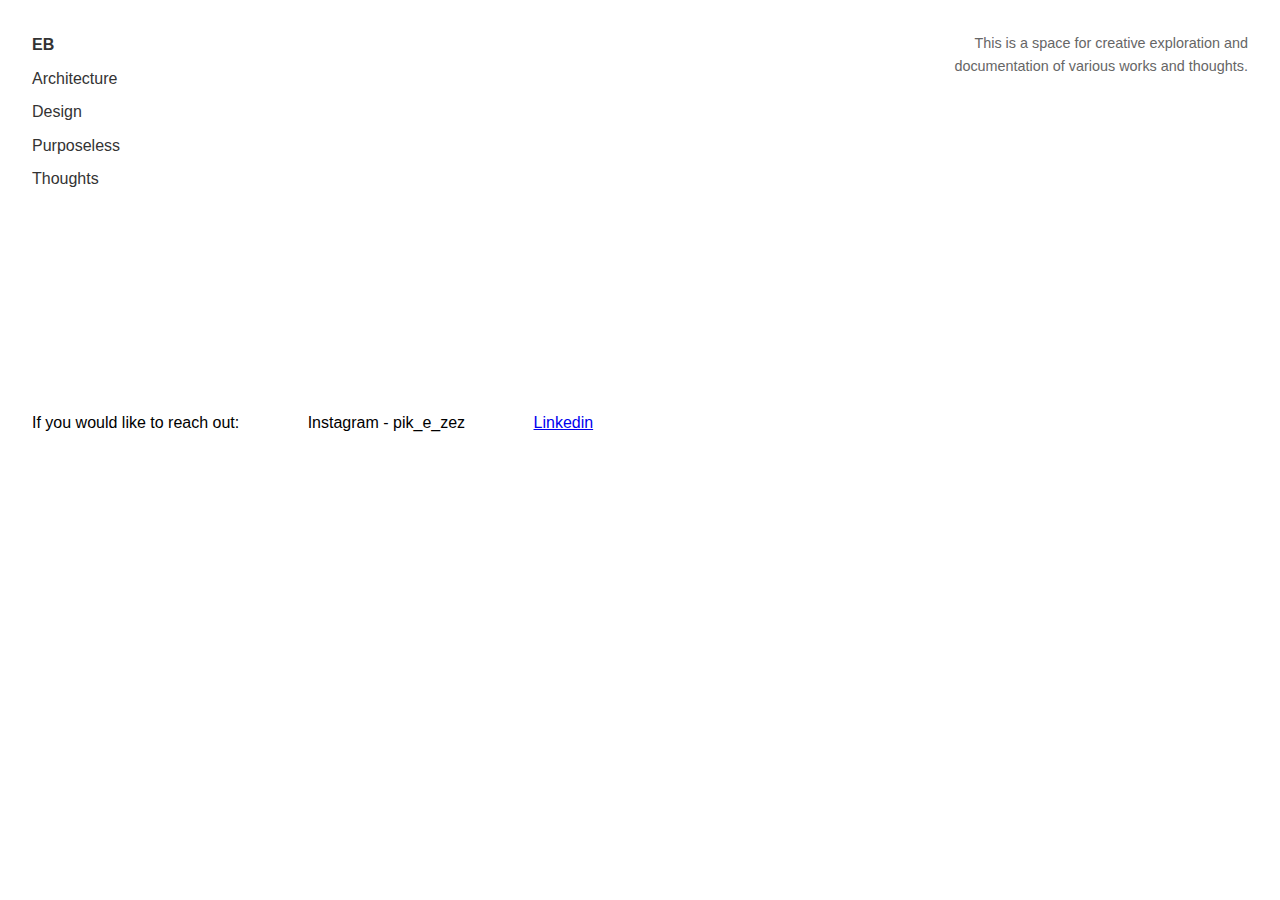
==== index.html @ ce3565cc "setup" ====
<!DOCTYPE html>
<html lang="en">
<head>
    <meta charset="UTF-8">
    <meta name="viewport" content="width=device-width, initial-scale=1.0">
    <title>Portfolio</title>
    <link rel="stylesheet" href="styles.css">
</head>
<body>
    <nav class="top-nav">
        <div class="categories">
            <span class="category-link" data-category="about">EB</span>
            <span class="category-link" data-category="architecture">Architecture</span>
            <span class="category-link" data-category="design">Design</span>
            <span class="category-link" data-category="purposeless">Purposeless</span>
            <span class="category-link" data-category="thoughts">Thoughts</span>
        </div>
        <div class="description-text">
            This is a space for creative exploration and documentation of various works and thoughts.
        </div>
    </nav>

    <main class="content-area">
        <!-- Dynamic content will be inserted here -->
    </main>

    <footer>If you would like to reach out:&emsp;&emsp;&emsp;&emsp;  Instagram - pik_e_zez</a> &emsp;&emsp;&emsp;&emsp;<a href="https://www.linkedin.com/in/erida-bendo/">Linkedin</a>  </footer>

    <script src="script.js"></script>
</body>
</html>
---- styles.css ----
* {
    margin: 0;
    padding: 0;
    box-sizing: border-box;
}

body {
    font-family: Arial, sans-serif;
    line-height: 1.6;
    background-color: #ffffff;
    padding: 2rem;
}

.top-nav {
    display: flex;
    justify-content: space-between;
    align-items: flex-start;
    margin-bottom: 4rem;
}

.categories {
    display: flex;
    flex-direction: column;
    gap: 0.5rem;
}

.category-link {
    cursor: pointer;
    font-size: 1rem;
    color: #333;
    transition: color 0.3s ease;
}

.category-link:hover {
    color: #888;
}

.category-link.active {
    font-weight: bold;
}

.description-text {
    max-width: 300px;
    text-align: right;
    color: #666;
    font-size: 0.9rem;
}

.content-area {
    display: grid;
    grid-template-columns: repeat(auto-fill, minmax(300px, 1fr));
    gap: 2rem;
    padding-top: 2rem;
    margin-bottom: 10%;
}

.item {
    position: relative;
}

.item-preview {
    margin-bottom: 1rem;
}

.item-title {
    font-size: 1rem;
    color: #333;
    margin-bottom: 0.5rem;
}

.item-preview-image {
    width: 100%;
    height: 200px;
    object-fit: cover;
    margin-bottom: 0.5rem;
}

.hover-content {
    position: fixed;
    top: 50%;
    left: 50%;
    transform: translate(-50%, -50%);
    background: rgba(255, 255, 255, 0.95);
    padding: 2rem;
    max-width: 80vw;
    max-height: 80vh;
    overflow-y: auto;
    opacity: 0;
    pointer-events: none;
    transition: opacity 0.3s ease;
    box-shadow: 0 4px 20px rgba(0, 0, 0, 0.1);
    z-index: 1000;
}

.item:hover .hover-content {
    opacity: 1;
    pointer-events: auto;
}

.additional-images {
    display: grid;
    grid-template-columns: repeat(auto-fit, minmax(200px, 1fr));
    gap: 1rem;
    margin-bottom: 1rem;
}

.additional-images img {
    width: 100%;
    height: 150px;
    object-fit: cover;
}

.hover-description {
    font-size: 0.9rem;
    color: #666;
    max-width: 600px;
    line-height: 1.6;
}

@media (max-width: 768px) {
    .top-nav {
        flex-direction: column;
        gap: 2rem;
    }

    .description-text {
        text-align: left;
    }

    .hover-content {
        max-width: 90vw;
        padding: 1rem;
    }
}
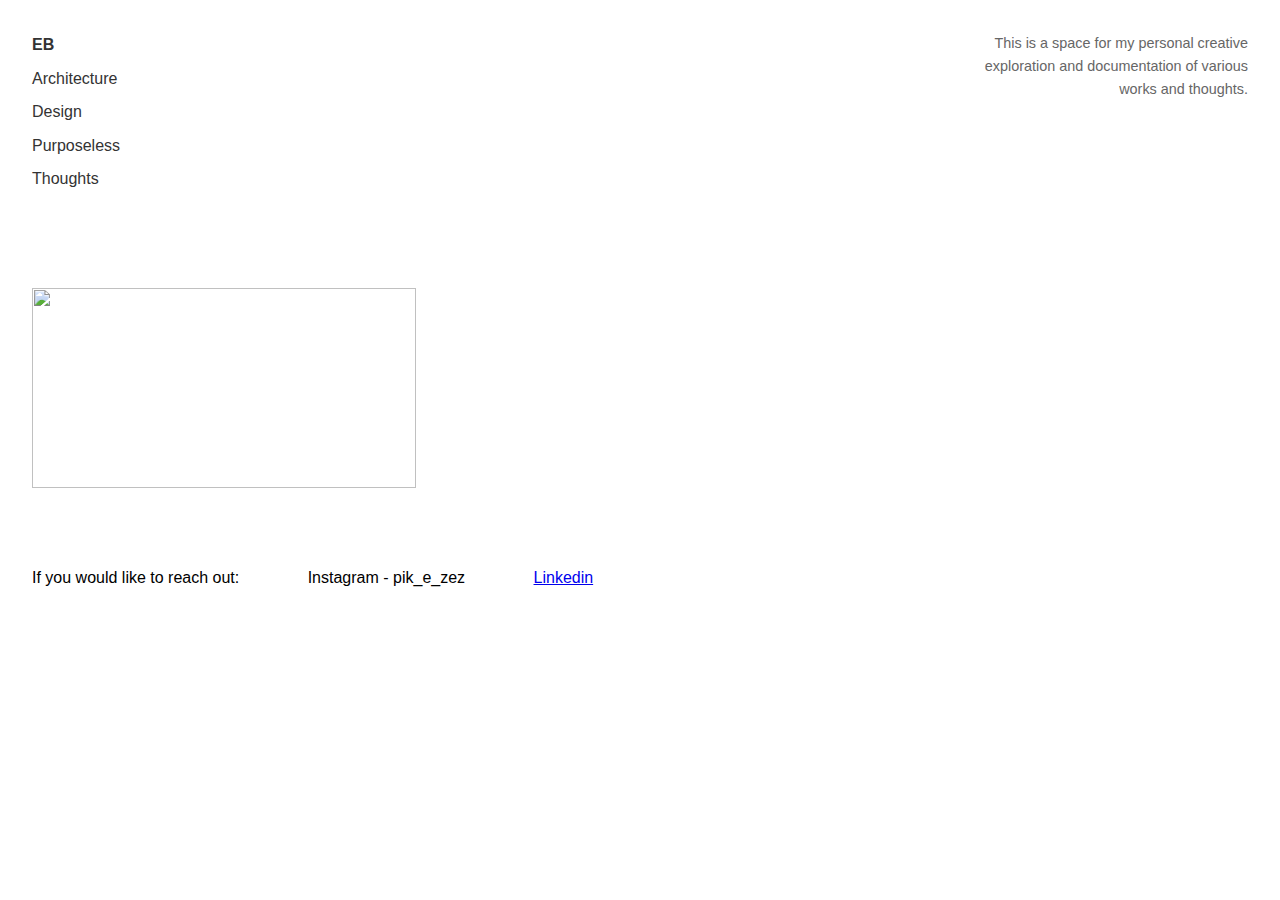
==== commit b8fee38c: "Add files via upload" ====
--- a/index.html
+++ b/index.html
@@ -1,31 +1,31 @@
-<!DOCTYPE html>
-<html lang="en">
-<head>
-    <meta charset="UTF-8">
-    <meta name="viewport" content="width=device-width, initial-scale=1.0">
-    <title>Portfolio</title>
-    <link rel="stylesheet" href="styles.css">
-</head>
-<body>
-    <nav class="top-nav">
-        <div class="categories">
-            <span class="category-link" data-category="about">EB</span>
-            <span class="category-link" data-category="architecture">Architecture</span>
-            <span class="category-link" data-category="design">Design</span>
-            <span class="category-link" data-category="purposeless">Purposeless</span>
-            <span class="category-link" data-category="thoughts">Thoughts</span>
-        </div>
-        <div class="description-text">
-            This is a space for creative exploration and documentation of various works and thoughts.
-        </div>
-    </nav>
-
-    <main class="content-area">
-        <!-- Dynamic content will be inserted here -->
-    </main>
-
-    <footer>If you would like to reach out:&emsp;&emsp;&emsp;&emsp;  Instagram - pik_e_zez</a> &emsp;&emsp;&emsp;&emsp;<a href="https://www.linkedin.com/in/erida-bendo/">Linkedin</a>  </footer>
-
-    <script src="script.js"></script>
-</body>
+<!DOCTYPE html>
+<html lang="en">
+<head>
+    <meta charset="UTF-8">
+    <meta name="viewport" content="width=device-width, initial-scale=1.0">
+    <title>Erida Bendo</title>
+    <link rel="stylesheet" href="styles.css">
+</head>
+<body>
+    <nav class="top-nav">
+        <div class="categories">
+            <span class="category-link" data-category="about">EB</span>
+            <span class="category-link" data-category="architecture">Architecture</span>
+            <span class="category-link" data-category="design">Design</span>
+            <span class="category-link" data-category="purposeless">Purposeless</span>
+            <span class="category-link" data-category="thoughts">Thoughts</span>
+        </div>
+        <div class="description-text">
+            This is a space for my personal creative exploration and documentation of various works and thoughts.
+        </div>
+    </nav>
+
+    <main class="content-area">
+        <!-- Dynamic content will be inserted here -->
+    </main>
+
+    <footer>If you would like to reach out:&emsp;&emsp;&emsp;&emsp;  Instagram - pik_e_zez</a> &emsp;&emsp;&emsp;&emsp;<a href="https://www.linkedin.com/in/erida-bendo/">Linkedin</a>  </footer>
+
+    <script src="script.js"></script>
+</body>
 </html>--- a/styles.css
+++ b/styles.css
@@ -1,134 +1,156 @@
-* {
-    margin: 0;
-    padding: 0;
-    box-sizing: border-box;
-}
-
-body {
-    font-family: Arial, sans-serif;
-    line-height: 1.6;
-    background-color: #ffffff;
-    padding: 2rem;
-}
-
-.top-nav {
-    display: flex;
-    justify-content: space-between;
-    align-items: flex-start;
-    margin-bottom: 4rem;
-}
-
-.categories {
-    display: flex;
-    flex-direction: column;
-    gap: 0.5rem;
-}
-
-.category-link {
-    cursor: pointer;
-    font-size: 1rem;
-    color: #333;
-    transition: color 0.3s ease;
-}
-
-.category-link:hover {
-    color: #888;
-}
-
-.category-link.active {
-    font-weight: bold;
-}
-
-.description-text {
-    max-width: 300px;
-    text-align: right;
-    color: #666;
-    font-size: 0.9rem;
-}
-
-.content-area {
-    display: grid;
-    grid-template-columns: repeat(auto-fill, minmax(300px, 1fr));
-    gap: 2rem;
-    padding-top: 2rem;
-    margin-bottom: 10%;
-}
-
-.item {
-    position: relative;
-}
-
-.item-preview {
-    margin-bottom: 1rem;
-}
-
-.item-title {
-    font-size: 1rem;
-    color: #333;
-    margin-bottom: 0.5rem;
-}
-
-.item-preview-image {
-    width: 100%;
-    height: 200px;
-    object-fit: cover;
-    margin-bottom: 0.5rem;
-}
-
-.hover-content {
-    position: fixed;
-    top: 50%;
-    left: 50%;
-    transform: translate(-50%, -50%);
-    background: rgba(255, 255, 255, 0.95);
-    padding: 2rem;
-    max-width: 80vw;
-    max-height: 80vh;
-    overflow-y: auto;
-    opacity: 0;
-    pointer-events: none;
-    transition: opacity 0.3s ease;
-    box-shadow: 0 4px 20px rgba(0, 0, 0, 0.1);
-    z-index: 1000;
-}
-
-.item:hover .hover-content {
-    opacity: 1;
-    pointer-events: auto;
-}
-
-.additional-images {
-    display: grid;
-    grid-template-columns: repeat(auto-fit, minmax(200px, 1fr));
-    gap: 1rem;
-    margin-bottom: 1rem;
-}
-
-.additional-images img {
-    width: 100%;
-    height: 150px;
-    object-fit: cover;
-}
-
-.hover-description {
-    font-size: 0.9rem;
-    color: #666;
-    max-width: 600px;
-    line-height: 1.6;
-}
-
-@media (max-width: 768px) {
-    .top-nav {
-        flex-direction: column;
-        gap: 2rem;
-    }
-
-    .description-text {
-        text-align: left;
-    }
-
-    .hover-content {
-        max-width: 90vw;
-        padding: 1rem;
-    }
+* {
+    margin: 0;
+    padding: 0;
+    box-sizing: border-box;
+}
+
+body {
+    font-family: Arial, sans-serif;
+    line-height: 1.6;
+    background-color: #ffffff;
+    padding: 2rem;
+}
+
+.top-nav {
+    display: flex;
+    justify-content: space-between;
+    align-items: flex-start;
+    margin-bottom: 4rem;
+}
+
+.categories {
+    display: flex;
+    flex-direction: column;
+    gap: 0.5rem;
+}
+
+.category-link {
+    cursor: pointer;
+    font-size: 1rem;
+    color: #333;
+    transition: color 0.3s ease;
+}
+
+.category-link:hover {
+    color: #888;
+}
+
+.category-link.active {
+    font-weight: bold;
+}
+
+.description-text {
+    max-width: 300px;
+    text-align: right;
+    color: #666;
+    font-size: 0.9rem;
+}
+
+.content-area {
+    display: grid;
+    grid-template-columns: repeat(auto-fill, minmax(300px, 1fr));
+    gap: 2rem;
+    padding-top: 2rem;
+    margin-bottom: 5%;
+}
+
+
+.item {
+    position: relative;
+    cursor: pointer;
+}
+
+.item-preview {
+    position: relative;
+    z-index: 1;
+}
+
+.item-title {
+    font-size: 1rem;
+    color: #333;
+    margin-bottom: 0.5rem;
+}
+
+.item-preview-image {
+    width: 100%;
+    height: 200px;
+    object-fit: cover;
+    margin-bottom: 0.5rem;
+}
+
+.hover-content {
+    position: absolute;
+    top: 0;
+    left: 0;
+    width: 100%;
+    background: white;
+    padding: 1rem;
+    opacity: 0;
+    visibility: hidden;
+    transition: all 0.3s ease;
+    box-shadow: 0 4px 20px rgba(0, 0, 0, 0.1);
+    z-index: 2;
+}
+
+.item:hover .hover-content {
+    opacity: 1;
+    visibility: visible;
+}
+
+.additional-images {
+    display: grid;
+    grid-template-columns: 1fr;
+    gap: 1rem;
+    margin-bottom: 1rem;
+}
+
+.additional-images img {
+    width: 100%;
+    height: 200px;
+    object-fit: cover;
+    transition: transform 0.3s ease;
+}
+
+.hover-description {
+    font-size: 0.9rem;
+    color: #666;
+    line-height: 1.6;
+}
+
+/* Updated Media Queries */
+@media (max-width: 768px) {
+    .top-nav {
+        flex-direction: column;
+        gap: 2rem;
+    }
+
+    .description-text {
+        text-align: left;
+    }
+
+    .content-area {
+        grid-template-columns: repeat(auto-fill, minmax(250px, 1fr));
+    }
+
+    .hover-content {
+        padding: 0.75rem;
+    }
+
+    .additional-images img {
+        height: 150px;
+    }
+}
+
+@media (max-width: 480px) {
+    body {
+        padding: 1rem;
+    }
+
+    .content-area {
+        grid-template-columns: 1fr;
+    }
+
+    .hover-content {
+        padding: 0.5rem;
+    }
 }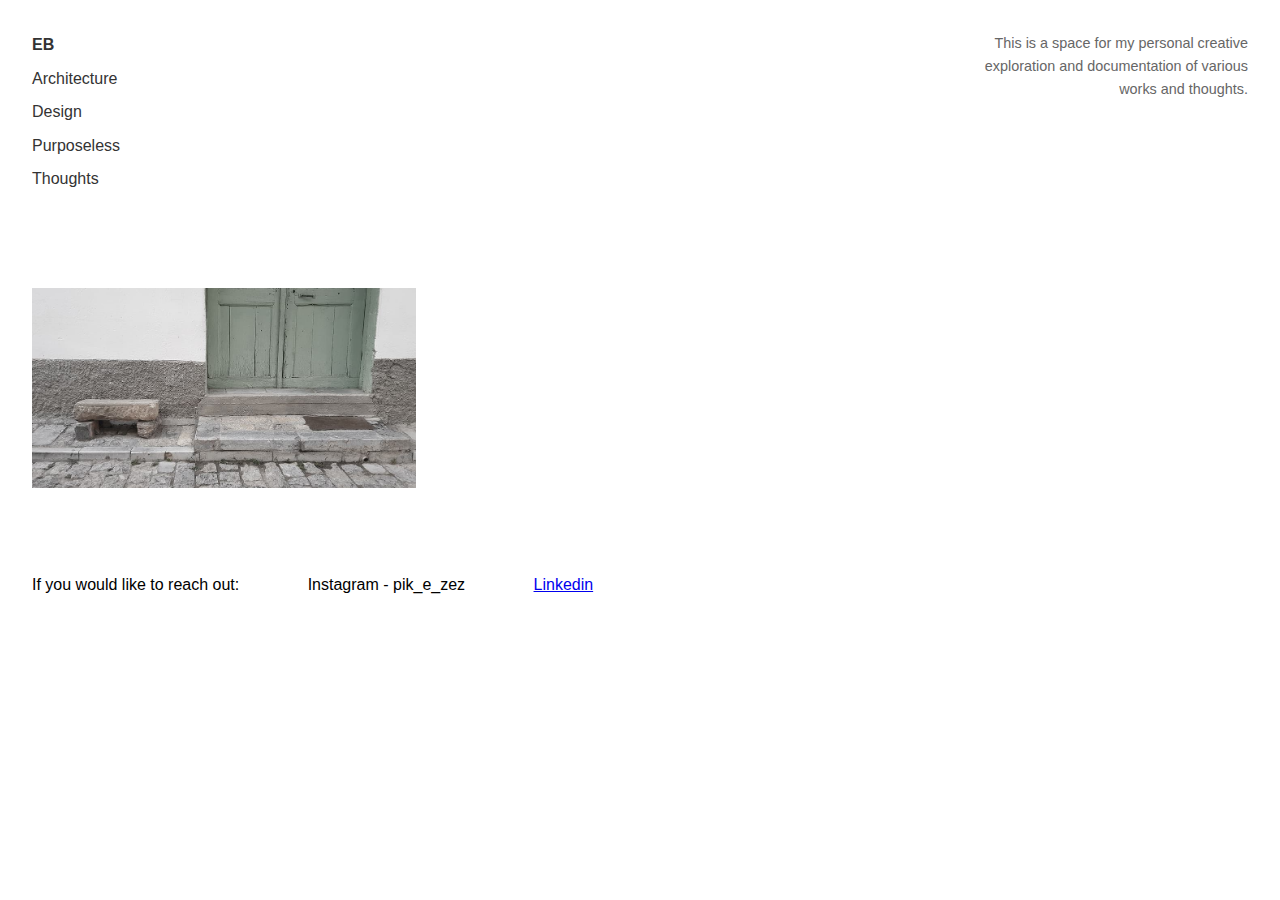
==== commit bd0ca3d4: "update stuff" ====
--- a/index.html
+++ b/index.html
@@ -3,7 +3,7 @@
 <head>
     <meta charset="UTF-8">
     <meta name="viewport" content="width=device-width, initial-scale=1.0">
-    <title>Erida Bendo</title>
+    <title>EB</title>
     <link rel="stylesheet" href="styles.css">
 </head>
 <body>
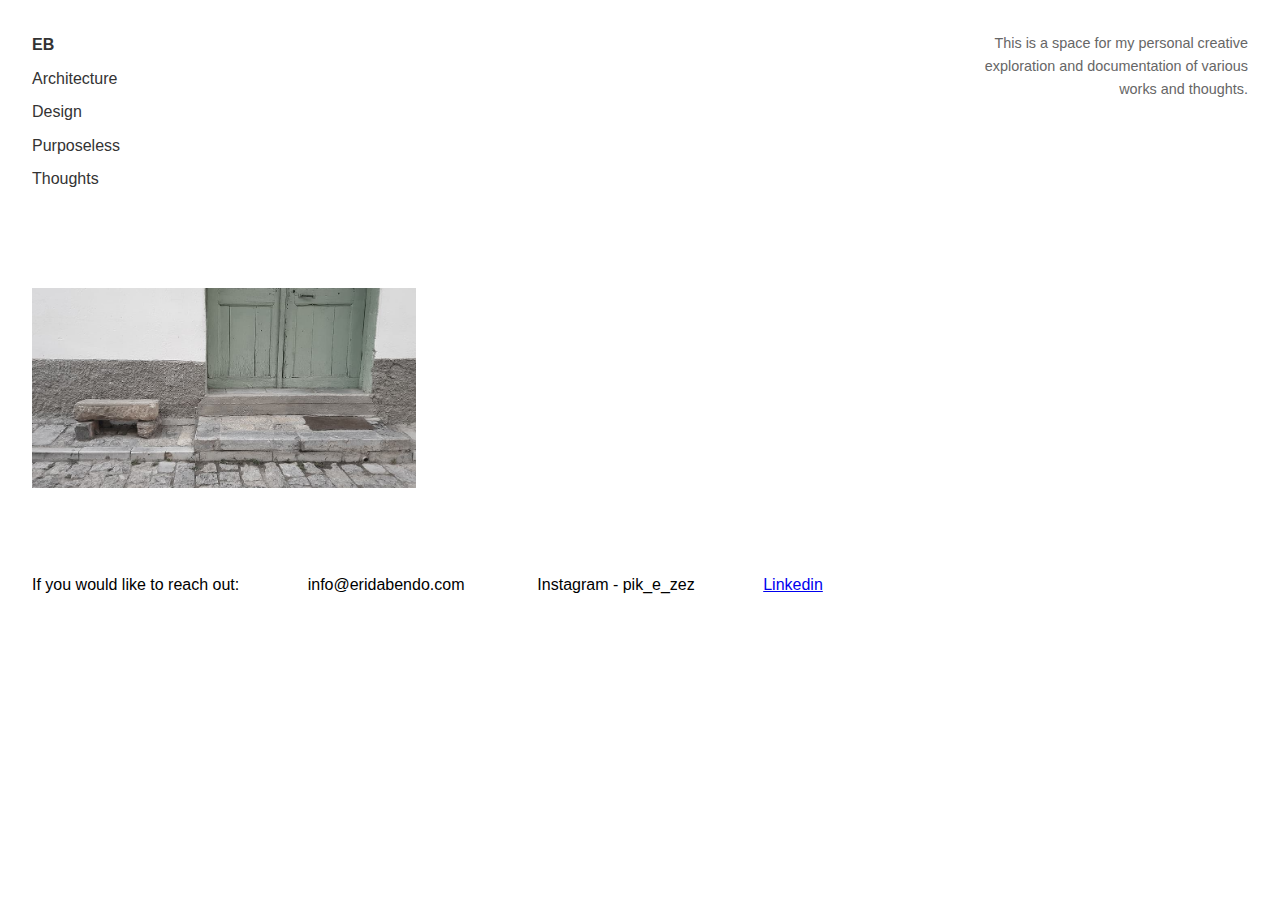
==== commit b695ee8e: "update" ====
--- a/index.html
+++ b/index.html
@@ -24,7 +24,7 @@
         <!-- Dynamic content will be inserted here -->
     </main>
 
-    <footer>If you would like to reach out:&emsp;&emsp;&emsp;&emsp;  Instagram - pik_e_zez</a> &emsp;&emsp;&emsp;&emsp;<a href="https://www.linkedin.com/in/erida-bendo/">Linkedin</a>  </footer>
+    <footer>If you would like to reach out:&emsp;&emsp;&emsp;&emsp; info@eridabendo.com &emsp;&emsp;&emsp;&emsp; Instagram - pik_e_zez</a> &emsp;&emsp;&emsp;&emsp;<a href="https://www.linkedin.com/in/erida-bendo/">Linkedin</a>  </footer>
 
     <script src="script.js"></script>
 </body>
--- a/styles.css
+++ b/styles.css
@@ -82,7 +82,7 @@
     position: absolute;
     top: 0;
     left: 0;
-    width: 100%;
+    width: 150%;
     background: white;
     padding: 1rem;
     opacity: 0;
@@ -106,7 +106,7 @@
 
 .additional-images img {
     width: 100%;
-    height: 200px;
+    height: 100%;
     object-fit: cover;
     transition: transform 0.3s ease;
 }
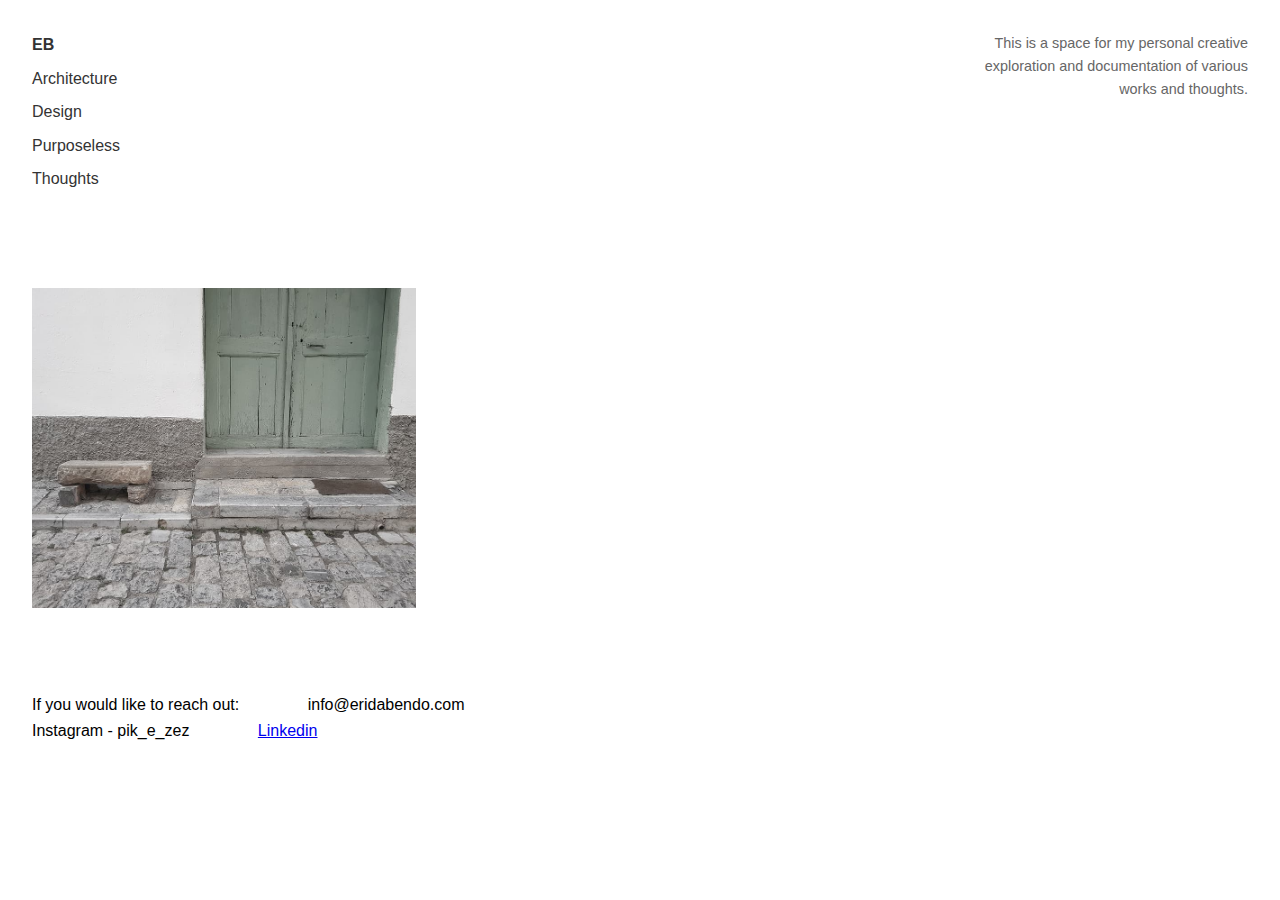
==== commit b0613994: "update" ====
--- a/index.html
+++ b/index.html
@@ -24,7 +24,9 @@
         <!-- Dynamic content will be inserted here -->
     </main>
 
-    <footer>If you would like to reach out:&emsp;&emsp;&emsp;&emsp; info@eridabendo.com &emsp;&emsp;&emsp;&emsp; Instagram - pik_e_zez</a> &emsp;&emsp;&emsp;&emsp;<a href="https://www.linkedin.com/in/erida-bendo/">Linkedin</a>  </footer>
+    <footer>
+        <div>If you would like to reach out:&emsp;&emsp;&emsp;&emsp; info@eridabendo.com &emsp;&emsp;&emsp;&emsp;</div> 
+        <div></div>Instagram - pik_e_zez</a> &emsp;&emsp;&emsp;&emsp;<a href="https://www.linkedin.com/in/erida-bendo/">Linkedin</a>  </div> </footer>
 
     <script src="script.js"></script>
 </body>
--- a/styles.css
+++ b/styles.css
@@ -73,7 +73,7 @@
 
 .item-preview-image {
     width: 100%;
-    height: 200px;
+    height: 20rem;
     object-fit: cover;
     margin-bottom: 0.5rem;
 }
@@ -82,13 +82,13 @@
     position: absolute;
     top: 0;
     left: 0;
-    width: 150%;
+    width: 100%;
+    height: 100%;
     background: white;
-    padding: 1rem;
+    padding: 2rem;
     opacity: 0;
     visibility: hidden;
     transition: all 0.3s ease;
-    box-shadow: 0 4px 20px rgba(0, 0, 0, 0.1);
     z-index: 2;
 }
 
@@ -118,6 +118,7 @@
 }
 
 /* Updated Media Queries */
+/*
 @media (max-width: 768px) {
     .top-nav {
         flex-direction: column;
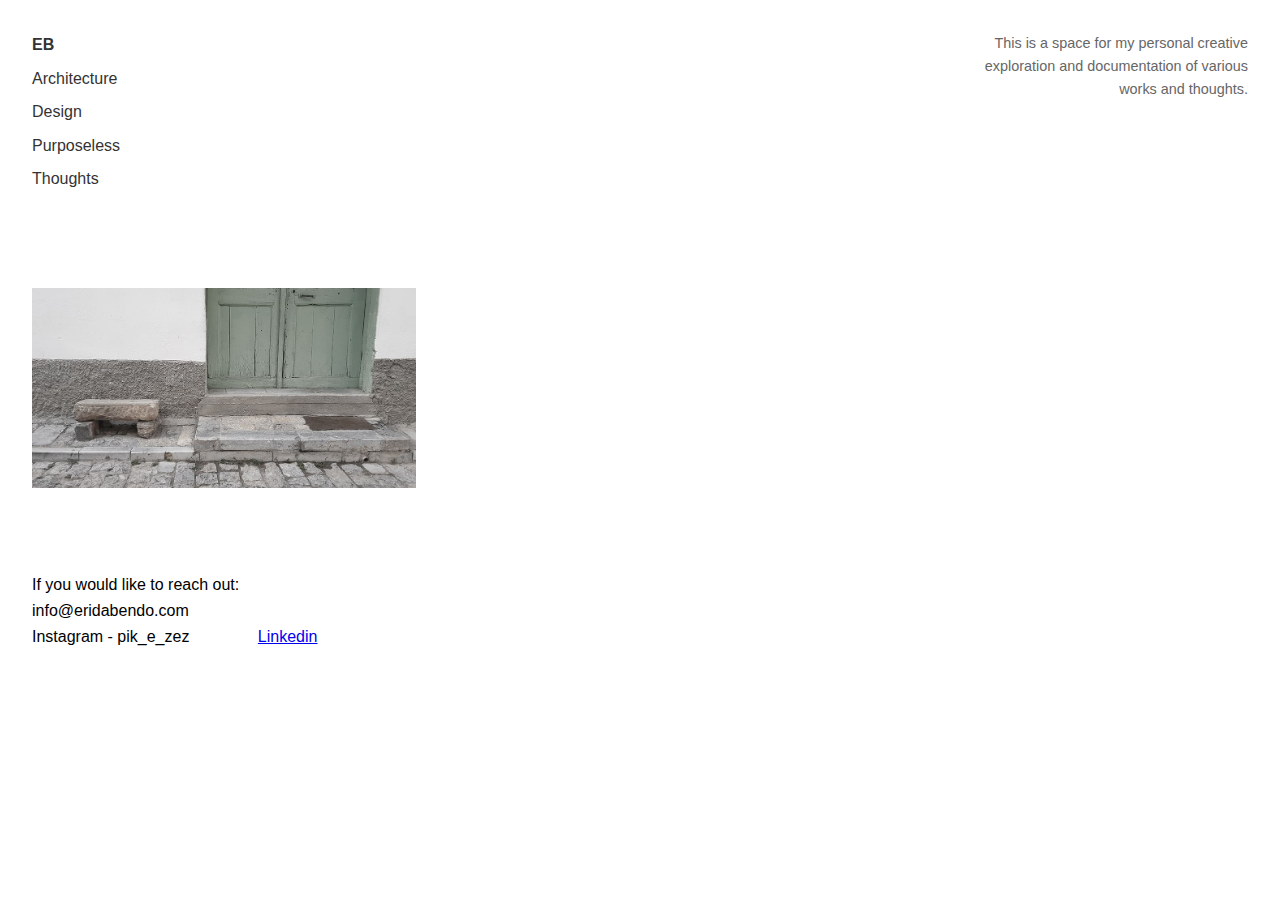
==== commit ee611c45: "update" ====
--- a/index.html
+++ b/index.html
@@ -25,7 +25,8 @@
     </main>
 
     <footer>
-        <div>If you would like to reach out:&emsp;&emsp;&emsp;&emsp; info@eridabendo.com &emsp;&emsp;&emsp;&emsp;</div> 
+        <div>If you would like to reach out:</div> 
+        <div>info@eridabendo.com</div>
         <div></div>Instagram - pik_e_zez</a> &emsp;&emsp;&emsp;&emsp;<a href="https://www.linkedin.com/in/erida-bendo/">Linkedin</a>  </div> </footer>
 
     <script src="script.js"></script>
--- a/styles.css
+++ b/styles.css
@@ -73,7 +73,7 @@
 
 .item-preview-image {
     width: 100%;
-    height: 20rem;
+    height: 200px;
     object-fit: cover;
     margin-bottom: 0.5rem;
 }
@@ -83,7 +83,6 @@
     top: 0;
     left: 0;
     width: 100%;
-    height: 100%;
     background: white;
     padding: 2rem;
     opacity: 0;
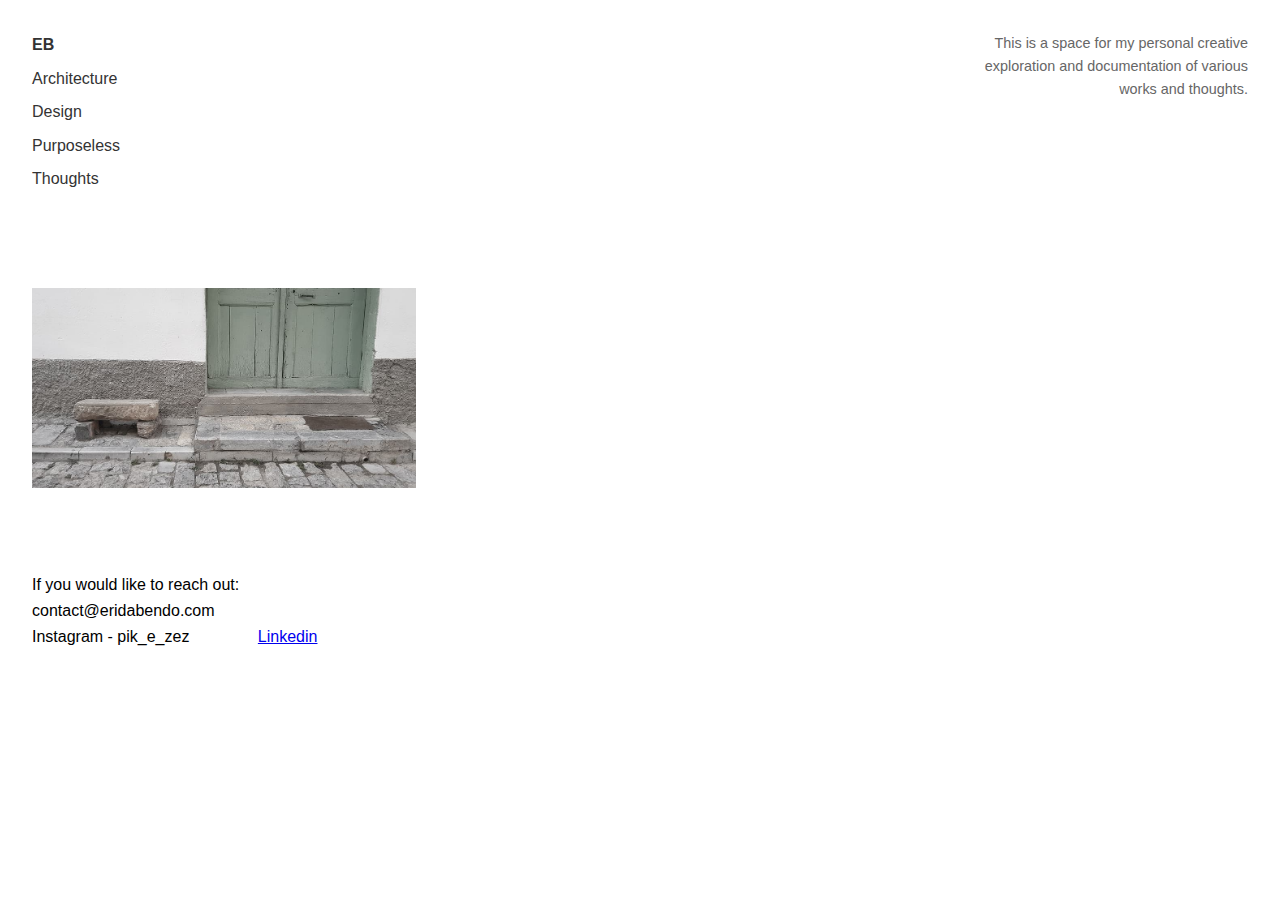
==== commit cbefc4ae: "added email" ====
--- a/index.html
+++ b/index.html
@@ -26,7 +26,7 @@
 
     <footer>
         <div>If you would like to reach out:</div> 
-        <div>info@eridabendo.com</div>
+        <div>contact@eridabendo.com</div>
         <div></div>Instagram - pik_e_zez</a> &emsp;&emsp;&emsp;&emsp;<a href="https://www.linkedin.com/in/erida-bendo/">Linkedin</a>  </div> </footer>
 
     <script src="script.js"></script>
